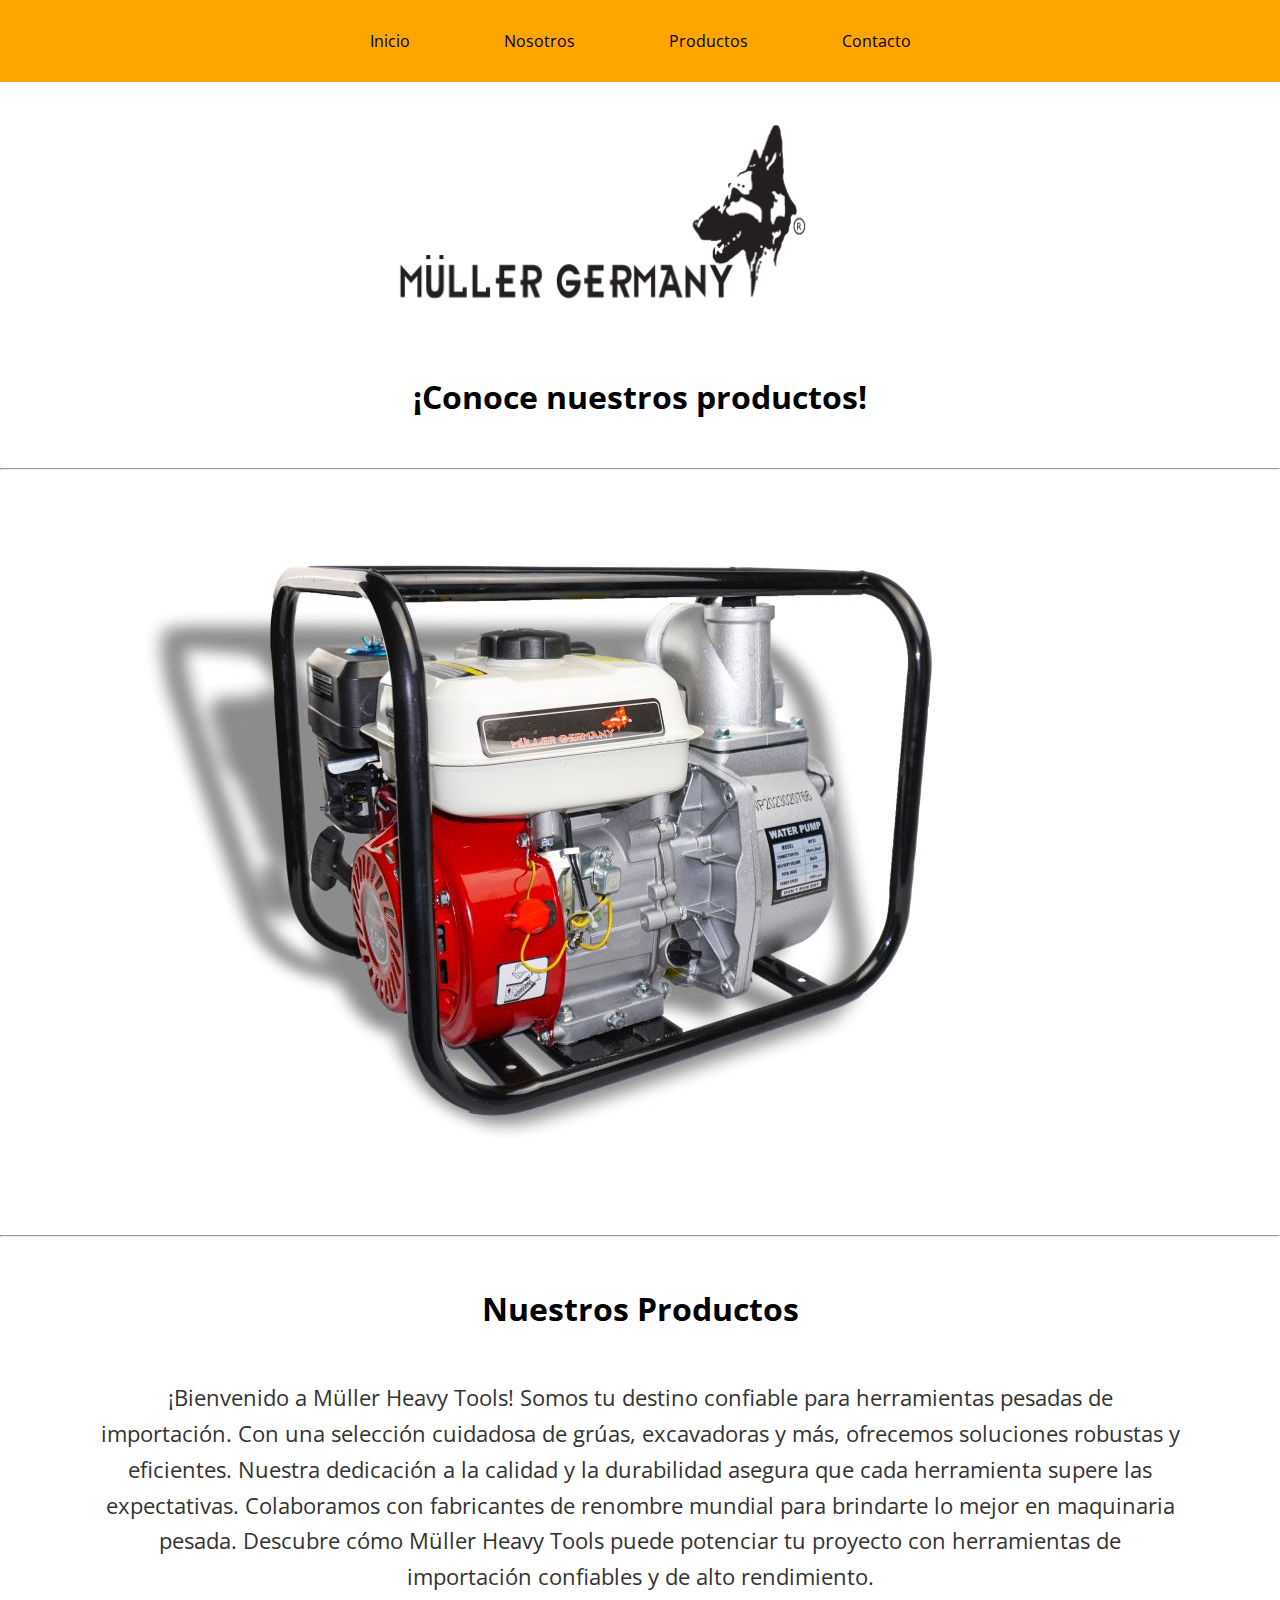
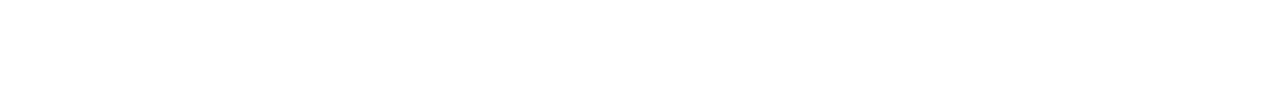
==== index.html @ 2d3eaa8a "Primer Commit" ====
<!DOCTYPE html>
<html lang="es">

<head>
    <meta charset="UTF-8">
    <meta name="viewport" content="width=device-width, initial-scale=1.0">
    <title>Müller Germany</title>
    <link rel="stylesheet" href="styles.css">
    <script src="script.js"></script>

    <style>
        .hidden {
            display: none;
        }
    </style>
</head>

<body>
    <header id="header-menu">
        <nav>
            <a href="#" onclick="mostrarSeccion('inicio')">Inicio</a>
            <a href="#" onclick="mostrarSeccion('nosotros')">Nosotros</a>
            <a href="#" onclick="mostrarSeccion('productos')" class="menu-productos">Productos</a>
            <a href="#" onclick="mostrarSeccion('contacto')">Contacto</a>
        </nav>

        <!-- Submenú de categorías de productos -->
        <!-- Submenú de categorías de productos -->
        <nav id="sub-menu-productos" class="hidden">
            <a href="#" data-categoria-id="categoria1">Generadores</a>
            <a href="#" data-categoria-id="categoria2">Hidrolavadoras y Bombas</a>
            <a href="#" data-categoria-id="categoria3">Inversoras</a>
            <a href="#" data-categoria-id="categoria4">Demoledores</a>
            <a href="#" data-categoria-id="categoria5">Motosierras</a>
            <a href="#" data-categoria-id="categoria6">Rotomartillos y Taladros</a>
            <a href="#" data-categoria-id="categoria7">Fumigadores</a>
            <!-- Agrega más categorías según sea necesario -->
        </nav>

    </header>


    <!--HERO IMAGE.......................................................-->
    <div class="encabezado-img">
    </div>

    <!--SECCIONES .......................................................-->
    <section id="inicio" class="seccion">
        <!-- Contenido de la sección "Inicio" -->
        <h2>¡Conoce nuestros productos!</h2>
        <hr class="linea-divisora">

        <!--CARRUSEL....................................-->
        <div class="slider-frame">
            <div class="slider-list">
                <div class="slide"><img src="img/img_slider/Generador_003-Recuperado.jpg" alt=""></div>
                <div class="slide"><img src="img/img_slider/Inversora_004.jpg" alt=""></div>
                <div class="slide"><img src="img/img_slider/Percutor_002.jpg" alt=""></div>
                <div class="slide"><img src="img/img_slider/Rotomartillo_001.jpg" alt=""></div>
            </div>
        </div>
        <!-- DIVISION..............................................................................-->
        <hr class="linea-divisora">

        <h2 class="h2_inicio_des">
            Nuestros Productos
        </h2>

        <p>¡Bienvenido a Müller Heavy Tools! Somos tu destino confiable para herramientas pesadas de importación. 
            Con una selección cuidadosa de grúas, excavadoras y más, ofrecemos soluciones robustas y eficientes. 
            Nuestra dedicación a la calidad y la durabilidad asegura que cada herramienta supere las expectativas. 
            Colaboramos con fabricantes de renombre mundial para brindarte lo mejor en maquinaria pesada. 
            Descubre cómo Müller Heavy Tools puede potenciar tu proyecto con herramientas de importación confiables y de alto rendimiento.</p>
        
    </section>


    <section id="nosotros" class="seccion hidden">
        <!-- Contenido de la sección "Nosotros" -->
        
            <!--CARRUSEL....................................-->
            <hr class="linea-divisora">
            <div class="slider-frame">
                <div class="slider-list">
                    <div class="slide"><img src="img/img_slider/Generador_003-Recuperado.jpg" alt=""></div>
                    <div class="slide"><img src="img/img_slider/Inversora_004.jpg" alt=""></div>
                    <div class="slide"><img src="img/img_slider/Percutor_002.jpg" alt=""></div>
                    <div class="slide"><img src="img/img_slider/Rotomartillo_001.jpg" alt=""></div>
                </div>
            </div>
            <!-- DIVISION..............................................................................-->
            <hr class="linea-divisora">

            <h2>Nosotros</h2>
            <p class="parrafo1">
                Somos una empresa nacional de elaboración y distribución de maquinaria ligera, agrícola y
                de construcción, cumpliendo con los más altos estándares en precio/calidad  y 
                accesibilidad para todos nuestros colaboradores.
            </p>

            <h3>Misión</h3>
            <p class="parrafo2">
                Somos una compañía enfocada en facilitar el trabajo agrícola y desarrollo de construcción, 
                llevando a la mano de nuestros clientes, herramientas seguras, accesibles y fáciles de 
                utilizar para una mejor elaboración en la mano de obra.
            </p>

            <h3>Visión</h3>
            <p class="parrafo2">
                Llevar Müller Germany a todos nuestros colaboradores, llegando a cada rincón dentro 
                de la república mexicana, con el mejor costo posible.

            </p>

            <h3>Valores</h3>
            <p class="parrafo2">
                Trabajo en equipo, seguridad, compromiso y competitividad.
            </p>


    </section>



    <section id="productos" class="seccion hidden">
        <section id="categoria1" class="categoria hidden">



            <div class="formato_productos">
                <img src="img/productos/FOTOS_NUEVAS/Generador Portatil.png" alt="Generador 1" onclick="mostrarInformacion('generador1')">
                <div class="nombre-producto">Mini Generador MG950iSM.</div>
            </div>

            <div class="formato_productos">
                <img src="img/productos/Generador_001.jpg" alt="Generador 1" onclick="mostrarInformacion('generador2')">
                <div class="nombre-producto">Generador Portatil de 900 Watts.</div>
            </div>

            <div class="formato_productos">
                <img src="img/productos/GeneradorGde_001.jpg" alt="Generador 1" onclick="mostrarInformacion('generador3')">
                <div class="nombre-producto">Generador Grande MG3800C.</div>
            </div>



        </section>

        <section id="categoria2" class="categoria hidden">
            <!-- Contenido de la categoría 2 -->
            <div class="formato_productos">
                <img src="img/productos/Hidro_001.jpg" alt="Generador 1" onclick="mostrarInformacion('generador1')">
                <div class="nombre-producto">Hidrolavadora 180NB.</div>
            </div>


            <div class="formato_productos">
                <img src="img/productos/FOTOS_NUEVAS/Bomba de Agua.png" alt="Generador 1" onclick="mostrarInformacion('generador1')">
                <div class="nombre-producto">Vibrador de Concreto OHV.</div>
            </div>

        </section>

        <section id="categoria3" class="categoria hidden">
            <!-- Contenido de la categoría 3 -->
            <div class="formato_productos">
                <img src="img/productos/Inversora_001.jpg" alt="Generador 1" onclick="mostrarInformacion('generador1')">
                <div class="nombre-producto">Inversora Azul ARC250.</div>
            </div>

            <div class="formato_productos">
                <img src="img/productos/Inversora_004.jpg" alt="Generador 1" onclick="mostrarInformacion('generador1')">
                <div class="nombre-producto">Inversora Roja ARC250.</div>
            </div>
        </section>

        <section id="categoria4" class="categoria hidden">
            <!-- Contenido de la categoría 4 -->
            <div class="formato_productos">
                <img src="img/productos/MartilloDemoledor_001.jpg" alt="Martillo Demoledor 1" onclick="mostrarInformacion('martillo-demoledor1')">
                <div class="nombre-producto">Demoledor 25 kg 3066.</div>
            </div>

            <div class="formato_productos">
                <img src="img/productos/FOTOS_NUEVAS/Martillo Demoledor Amarillo.png" alt="Martillo Demoledor 1" onclick="mostrarInformacion('martillo-demoledor1')">
                <div class="nombre-producto">Demoledor 25 kg 3125.</div>
            </div>

            <div class="formato_productos">
                <img src="img/productos/Perforador_001.jpg" alt="Martillo Demoledor 1" onclick="mostrarInformacion('martillo-demoledor1')">
                <div class="nombre-producto">Demoledor 22 kg 95A.</div>
            </div>

            <div class="formato_productos">
                <img src="img/productos/TaladroGde_002.jpg" alt="Martillo Demoledor 1" onclick="mostrarInformacion('martillo-demoledor1')">
                <div class="nombre-producto">Demoledor 18 kg 3065.</div>
            </div>

        </section> 


        <section id="categoria5" class="categoria hidden">
            <!-- Contenido de la categoría 4 -->
            <div class="formato_productos">
                <img src="img/productos/Motosierra.jpg" alt="Martillo Demoledor 1" onclick="mostrarInformacion('martillo-demoledor1')">
                <div class="nombre-producto">Motosierra CS5800-1.</div>
            </div>
        </section> 

        
        <section id="categoria6" class="categoria hidden">
            <!-- Contenido de la categoría 4 -->

            <div class="formato_productos">
                <img src="img/productos/Rotomartillo_001.jpg" alt="Martillo Demoledor 1" onclick="mostrarInformacion('martillo-demoledor1')">
                <div class="nombre-producto">Rotomartillo 5 kg TT26.</div>
            </div>

            <div class="formato_productos">
                <img src="img/productos/FOTOS_NUEVAS/Martillo Demoledor Rojo.png" alt="Martillo Demoledor 1" onclick="mostrarInformacion('martillo-demoledor1')">
                <div class="nombre-producto">Rotomartillo 8 kg TT32.</div>
            </div>

            <div class="formato_productos">
                <img src="img/productos/Percutor_002.jpg" alt="Martillo Demoledor 1" onclick="mostrarInformacion('martillo-demoledor1')">
                <div class="nombre-producto">Rotomartillo 8 kg TT32.</div>
            </div>

            <div class="formato_productos">
                <img src="img/productos/FOTOS_NUEVAS/Martillo Demoledor Amarillo Grande.png" alt="Martillo Demoledor 1" onclick="mostrarInformacion('martillo-demoledor1')">
                <div class="nombre-producto">Rotomartillo 8 kg 3016.</div>
            </div>

            <div class="formato_productos">
                <img src="img/productos/Rotomartillo-Demoledor_002.jpg" alt="Martillo Demoledor 1" onclick="mostrarInformacion('martillo-demoledor1')">
                <div class="nombre-producto">Rotomartillo 12 kg TT40.</div>
            </div>

            <div class="formato_productos">
                <img src="img/productos/FOTOS_NUEVAS/Martillo Perforador Amarillo.png" alt="Martillo Demoledor 1" onclick="mostrarInformacion('martillo-demoledor1')">
                <div class="nombre-producto">Rotomartillo 12 kg 3015.</div>
            </div>

            <div class="formato_productos">
                <img src="img/productos/FOTOS_NUEVAS/RotoMartillo Grande.jpg" alt="Martillo Demoledor 1" onclick="mostrarInformacion('martillo-demoledor1')">
                <div class="nombre-producto">Rotomartillo 12 kg 3015.</div>
            </div>

        </section> 

        
        <section id="categoria7" class="categoria hidden">
            <!-- Contenido de la categoría 9 -->
            <div class="formato_productos">
                <img src="img/productos/FOTOS_NUEVAS/Pulverizador.png" alt="Martillo Demoledor 1" onclick="mostrarInformacion('martillo-demoledor1')">
                <div class="nombre-producto">Fumigador GX-35.</div>
            </div>
        </section> 



    </section>
    



    <section id="contacto" class="seccion hidden">
        <!-- Contenido de la sección "Contacto" -->
        <h1>actualizar 5</h1>
    </section>



    <!--OCULTAR SECCIONES.......................................................-->
    <script>
        function mostrarSeccion(id) {
            // Oculta todas las secciones
            var secciones = document.getElementsByClassName('seccion');
            for (var i = 0; i < secciones.length; i++) {
                secciones[i].classList.add('hidden');
            }
    
            // Muestra la sección específica
            var seccionMostrar = document.getElementById(id);
            if (seccionMostrar) {
                seccionMostrar.classList.remove('hidden');
            }
    
            // Oculta el submenú de productos al cambiar de sección
            var subMenu = document.getElementById('sub-menu-productos');
            subMenu.style.display = 'none';
        }
    
        // Muestra/oculta el submenú de productos
        function toggleSubMenu() {
            var subMenu = document.getElementById('sub-menu-productos');
            subMenu.style.display = (subMenu.style.display === 'none' || subMenu.style.display === '') ? 'block' : 'none';
        }
    
        // Asigna la función al clic del elemento "Productos"
        document.getElementById('header-menu').getElementsByClassName('menu-productos')[0].addEventListener('click', toggleSubMenu);
    
        // Manejador de clics en el documento para ocultar el submenú
        document.addEventListener('click', function(event) {
            var subMenu = document.getElementById('sub-menu-productos');
            var targetElement = event.target; // Elemento que recibió el clic
    
            // Verifica si el clic no está dentro del menú principal ni del submenú
            if (!targetElement.closest('#header-menu') && !targetElement.closest('#sub-menu-productos')) {
                subMenu.style.display = 'none';
            }
        });
    
        // Manejador de clics en el submenú para mostrar la categoría seleccionada
        document.getElementById('sub-menu-productos').addEventListener('click', function(event) {
            var targetCategoriaId = event.target.getAttribute('data-categoria-id');
            if (targetCategoriaId) {
                // Oculta todas las categorías
                var categorias = document.querySelectorAll('.categoria');
                categorias.forEach(function(categoria) {
                    categoria.classList.add('hidden');
                });
    
                // Muestra la categoría seleccionada
                document.getElementById(targetCategoriaId).classList.remove('hidden');
            }
        });
    </script>

    

</body>

</html>
---- styles.css ----
@import url('https://fonts.googleapis.com/css2?family=Open+Sans&display=swap');

* {
    margin: 0;
    padding: 0;
    box-sizing: border-box;
}

body {
    font-family: 'Open Sans';
    background-color: white;
}

header {
    background-color: orange;
    text-align: center;
    padding: 25px 0;
    position: fixed; /* Mantener fijo en la parte superior */
    width: 100%; /* Ocupar todo el ancho de la pantalla */
    top: 0; /* Alinear en la parte superior */
    z-index: 1000; /* Asegurar que esté sobre otros elementos */
}

nav {
    display: inline-block;
}

/* Otros estilos para el menú */
nav a {
    display: inline-block;
    text-decoration: none;
    color: black;
    margin: 0 30px;
    padding: 5px 15px;
    border-radius: 30px;
}

nav a:hover {
    background-color: #000;
    color: #fff;
}

.encabezado-img {
    background-image: url('img/muller_germany.png');
    height: 25vh;
    background-size: contain;
    background-position: center;
    display: flex;
    align-items: center;
    justify-content: center;
    margin-top: 100px; /* Ajusta según el alto del menú para evitar solapamiento */
}



/*  ----------------------------------------------------------------------------------------------------------------------------CARRUSEL INICIO */
.slider-frame {
    overflow: hidden;
}

.slider-list {
    display: flex;
    transition: transform 16s ease-in-out;
}

.slide {
    min-width: 100%;
    box-sizing: border-box;
}

@keyframes carrusel {
    0% {
        transform: translateX(0%);
    }
    100% {
        transform: translateX(-300%); /* Ajusta el valor según la cantidad de imágenes */
    }
}

/* Ajusta la duración total del carrusel y establece la animación */
.slider-list {
    animation: carrusel 32s infinite;
}


/*  ----------------------------------------------------------------------------------------------------------------------------LINEA DIVISORA */
.linea-divisora {
    width: 100%;
    height: 1px;
    background-color: white; /* Color de la línea */
    margin: 20px 0; /* Ajusta el espacio entre la línea y los elementos adyacentes */
}


/* ------------------------------------------------------------------------------------------------------------------- INICIO DESCRIPCION */
#inicio p {
    font-size: 1.4rem; /* Tamaño del texto */
    line-height: 1.6; /* Altura de línea */
    color: #333; /* Color del texto */
    margin: 0 100px; /* Margen en la parte inferior del párrafo */
    margin-bottom: 100px;
    text-align: center;
}

#inicio h2{
    text-align: center;
    margin-top: 50px;
    margin-bottom: 50px;
    font-size: 2rem;
    color: black;

}

#inicio .h2_inicio_des{
    text-align: center;
    margin-top: 50px;
    margin-bottom: 50px;
    font-size: 2rem;
    color: black;

}

/* Otros estilos adicionales según tus preferencias */
#inicio strong {
    font-weight: bold; /* Texto en negrita */
}

#inicio em {
    font-style: italic; /* Texto en cursiva */
}

#inicio a {
    color: #0066cc; /* Color del enlace */
    text-decoration: underline; /* Subrayado del enlace */
}


/* ---------------------------------------------------------------------------------------------------------------NOSOTROS SECCION */

#nosotros h2{
    text-align: center;
    margin-top: 50px;
    margin-bottom: 50px;
    font-size: 2rem;
}

#nosotros .parrafo1 {
    font-size: 1.4rem; /* Tamaño del texto */
    line-height: 1.6; /* Altura de línea */
    color: #333; /* Color del texto */
    margin: 0 100px; /* Margen en la parte inferior del párrafo */
    margin-bottom: 100px;
    text-align: center;
}

#nosotros h3{
    text-align: justify-content;
    margin-top: 150px;
    margin-bottom: 50px;
    margin-left: 75px;
    font-size: 1.5rem;
}

#nosotros .parrafo2{
    font-size: 1.2rem; /* Tamaño del texto */
    line-height: 1.6; /* Altura de línea */
    color: #333; /* Color del texto */
    margin: 0 100px; /* Margen en la parte inferior del párrafo */
    margin-bottom: 100px;
    text-align: justify;


}


/*-------------------------------------------------------------------------------------------------- PRODUCTOS Y CATEGORIAS */
#menu-principal {
    position:relative;
}

#sub-menu-productos {
    display: none;
    position: absolute;
    background-color: #fff; /* Fondo blanco */
    box-shadow: 0 8px 16px rgba(0, 0, 0, 0.1); /* Sombra */
    z-index: 1; /* Coloca el submenú sobre el contenido */
    top: 100%; /* Ajusta la distancia desde la parte inferior del elemento padre */
    left: 43%; /* Ajusta la distancia desde la izquierda del elemento padre */
}

#sub-menu-productos a {
    display: block;
    padding: 12px 16px;
    text-decoration: none;
    color: #333;
}

#sub-menu-productos a:hover {
    background-color: #f2f2f2; /* Color de fondo al pasar el ratón */
}






.formato_productos {
    width: 300px; /* Ancho deseado del contenedor */
    height: 300px; /* Altura automática */
    margin-right: 10px; /* Espacio entre mosaicos */
    margin-bottom: 20px; /* Espacio entre mosaicos */
    float: left; /* Colocar el contenedor a la izquierda */
    overflow: hidden; /* Ocultar cualquier contenido que desborde el contenedor */
    position: relative; /* Establecer posición relativa para posicionar elementos internos */
}

.formato_productos img {
    width: 100%; /* Asegurar que la imagen llene el contenedor */
    height: auto; /* Altura automática para mantener la proporción */
    display: block; /* Asegurar que la imagen sea un bloque */
}

.nombre-producto {
    position: absolute;
    bottom: -1px;
    left: 0;
    width: 100%;
    background-color: rgba(255, 255, 255, 0); /* Fondo semi-transparente */
    text-align: center; /* Centrar el texto horizontalmente */
    padding: 5px;
    box-sizing: border-box; /* Incluir el padding en el ancho del elemento */
}
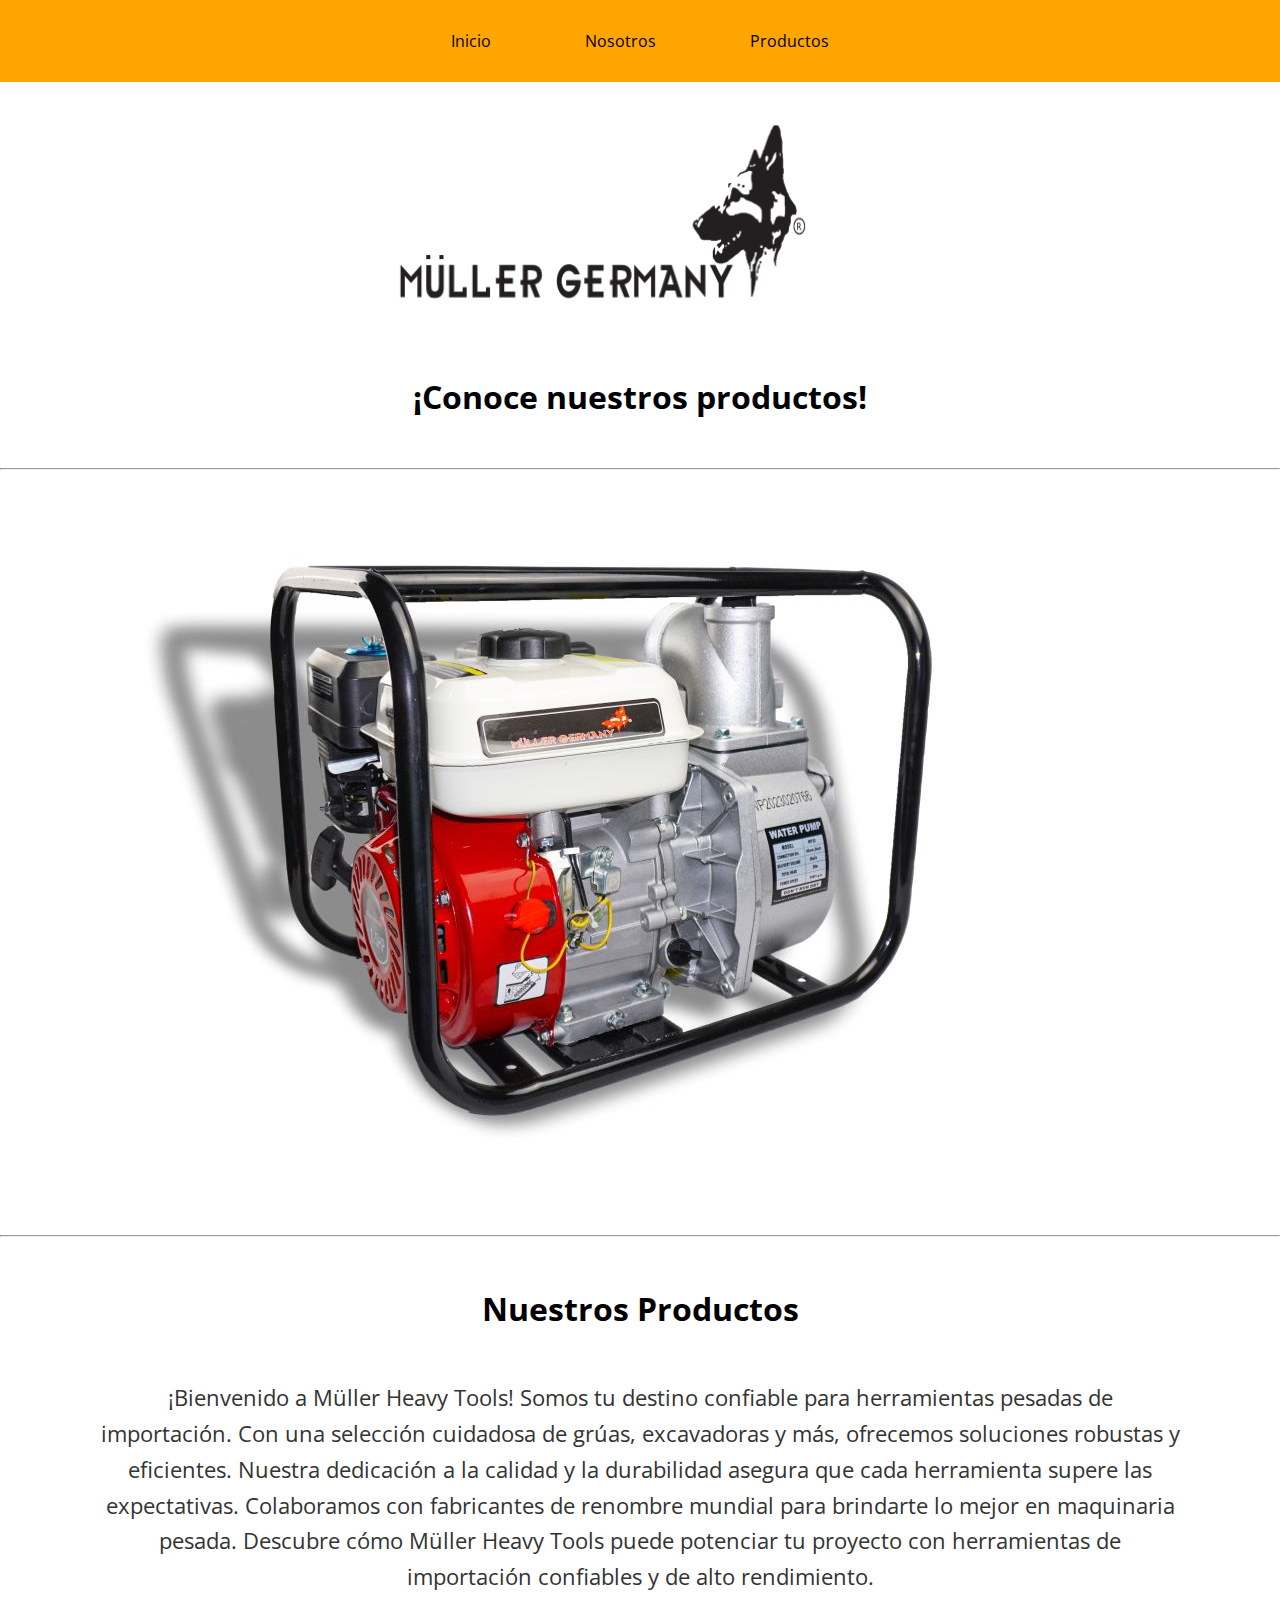
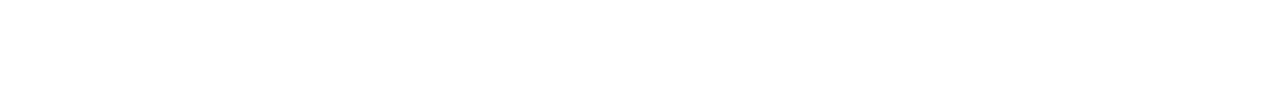
==== commit 259697a7: "Update index.html" ====
--- a/index.html
+++ b/index.html
@@ -21,7 +21,6 @@
             <a href="#" onclick="mostrarSeccion('inicio')">Inicio</a>
             <a href="#" onclick="mostrarSeccion('nosotros')">Nosotros</a>
             <a href="#" onclick="mostrarSeccion('productos')" class="menu-productos">Productos</a>
-            <a href="#" onclick="mostrarSeccion('contacto')">Contacto</a>
         </nav>
 
         <!-- Submenú de categorías de productos -->
@@ -264,11 +263,6 @@
 
 
 
-    <section id="contacto" class="seccion hidden">
-        <!-- Contenido de la sección "Contacto" -->
-        <h1>actualizar 5</h1>
-    </section>
-
 
 
     <!--OCULTAR SECCIONES.......................................................-->
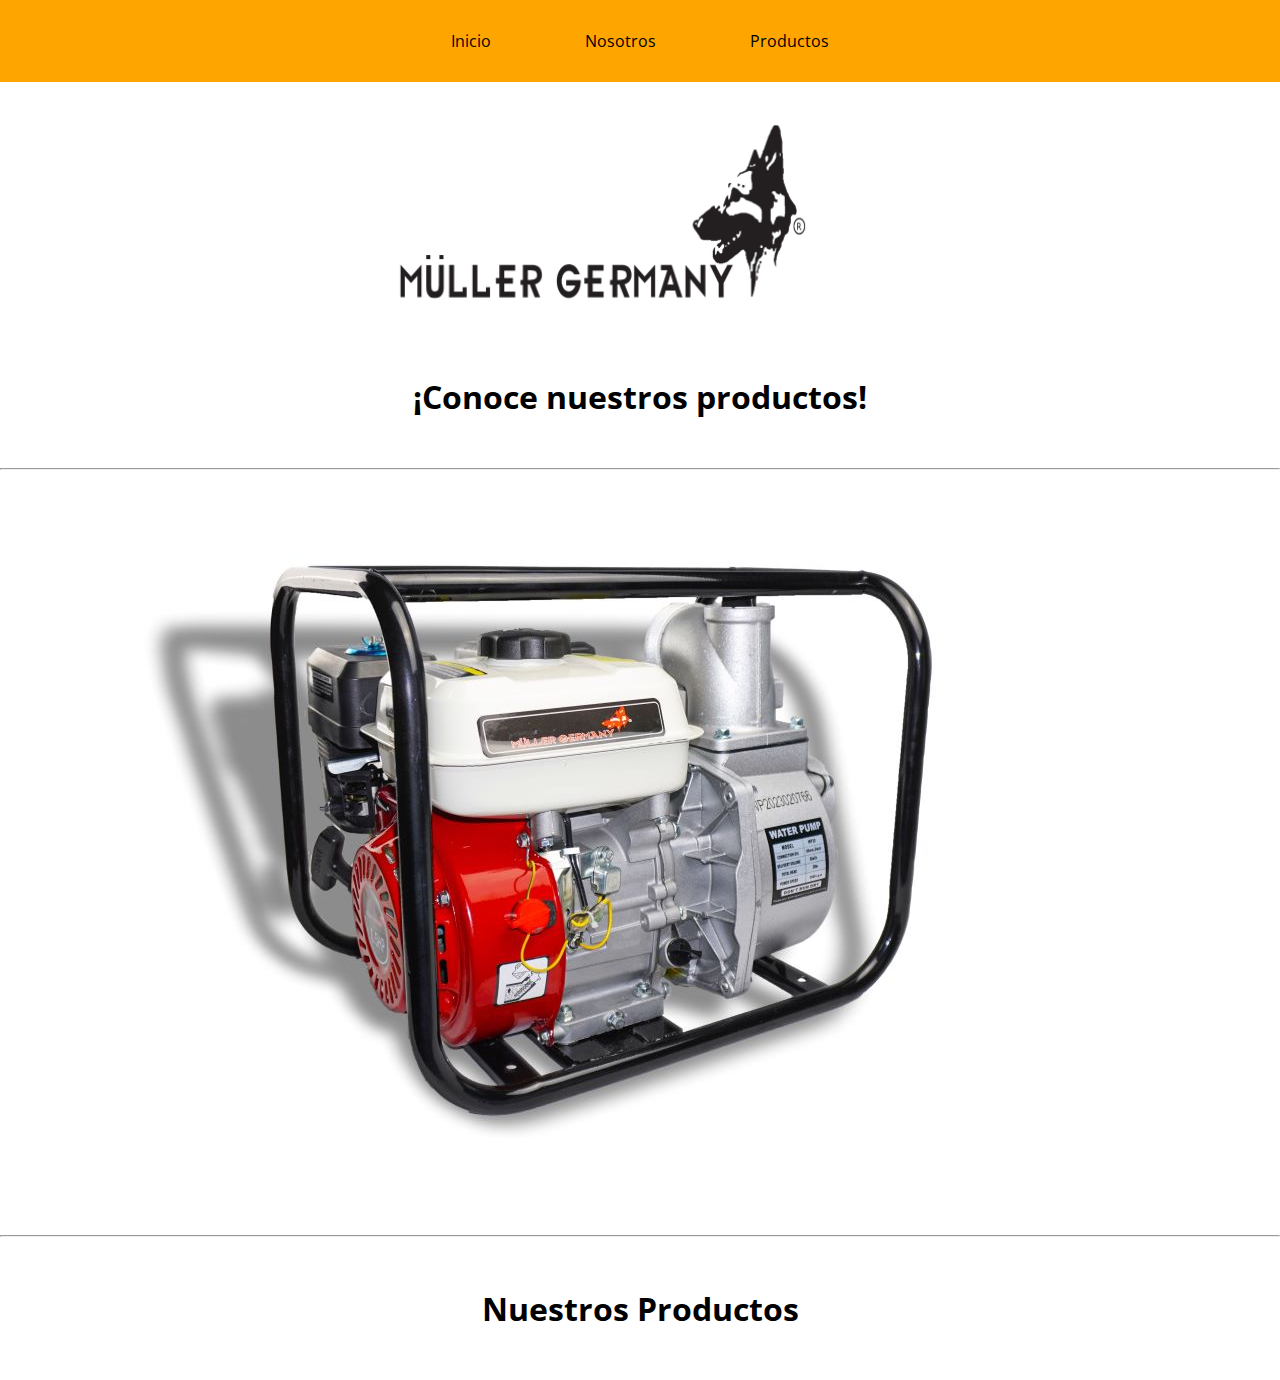
==== commit 8d98454e: "Update index.html" ====
--- a/index.html
+++ b/index.html
@@ -64,12 +64,6 @@
         <h2 class="h2_inicio_des">
             Nuestros Productos
         </h2>
-
-        <p>¡Bienvenido a Müller Heavy Tools! Somos tu destino confiable para herramientas pesadas de importación. 
-            Con una selección cuidadosa de grúas, excavadoras y más, ofrecemos soluciones robustas y eficientes. 
-            Nuestra dedicación a la calidad y la durabilidad asegura que cada herramienta supere las expectativas. 
-            Colaboramos con fabricantes de renombre mundial para brindarte lo mejor en maquinaria pesada. 
-            Descubre cómo Müller Heavy Tools puede potenciar tu proyecto con herramientas de importación confiables y de alto rendimiento.</p>
         
     </section>
 
